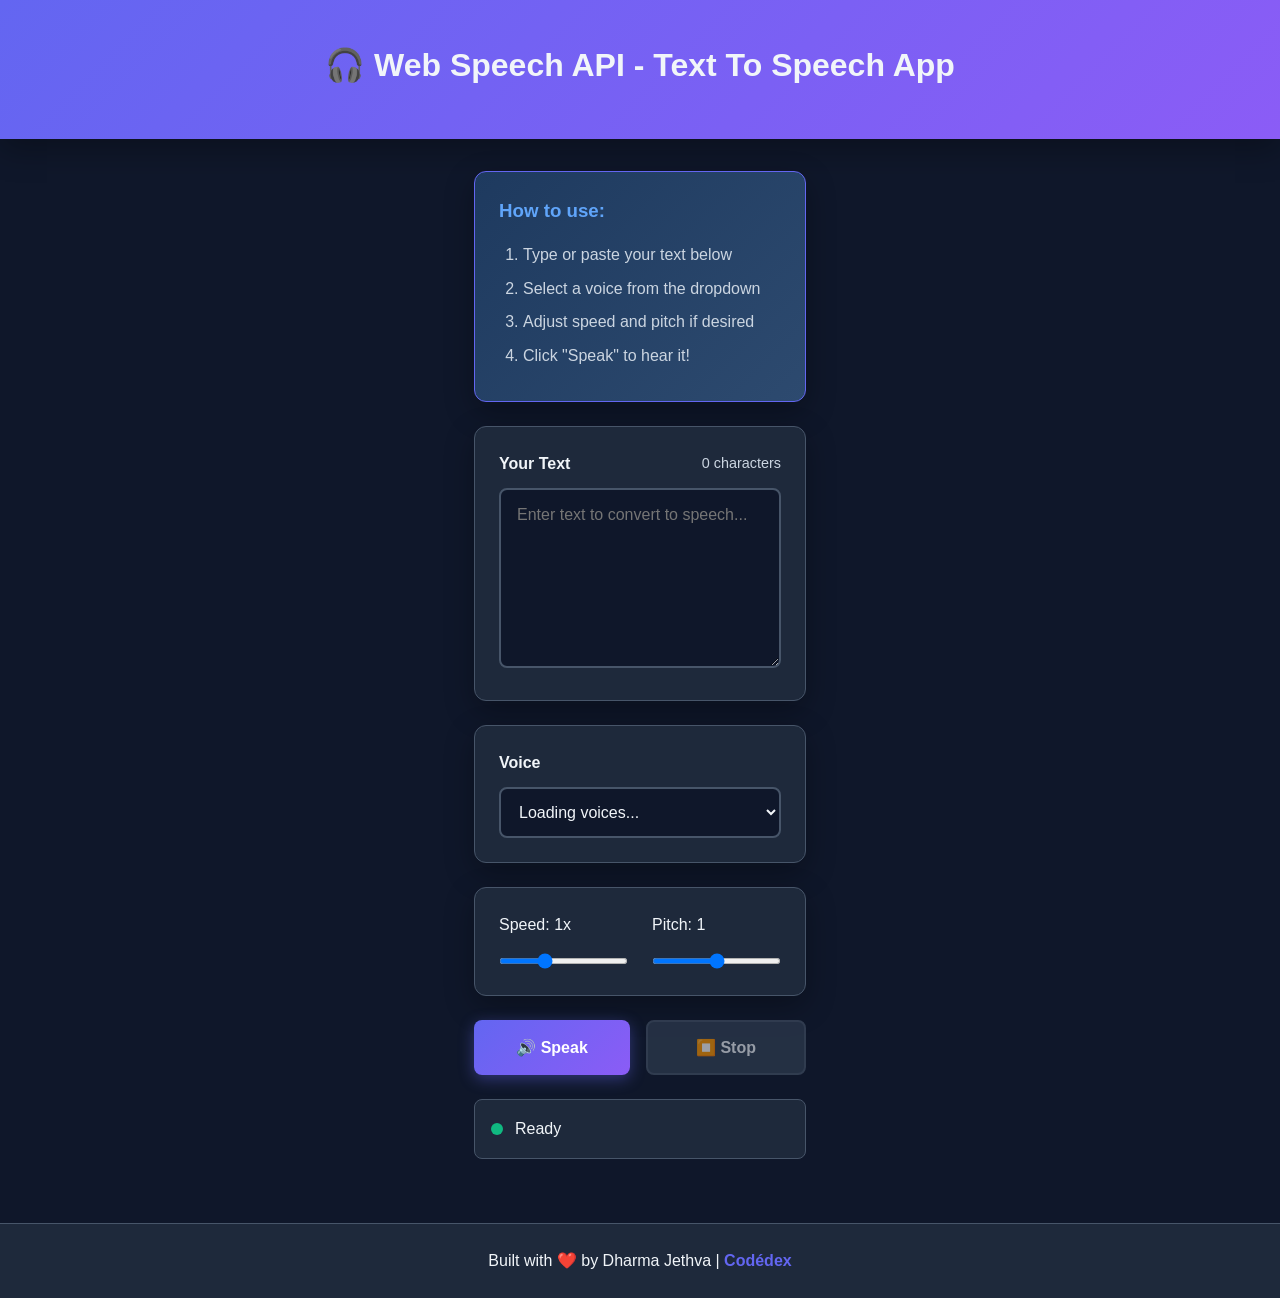
==== text_to_speech/index.html @ 4c9f6785 "text to speech added" ====
<!doctype html>
<html lang="en">
  <head>
    <meta charset="UTF-8" />
    <meta name="viewport" content="width=device-width, initial-scale=1.0" />
    <title>Web Speech API - Text To Speech App</title>
    <link rel="stylesheet" href="style.css" />
  </head>
  <body>
    <header class="header">
      <h1>🎧 Web Speech API - Text To Speech App</h1>
    </header>

    <div class="container">
      <div class="card instructions">
        <h3>How to use:</h3>
        <ol>
          <li>Type or paste your text below</li>
          <li>Select a voice from the dropdown</li>
          <li>Adjust speed and pitch if desired</li>
          <li>Click "Speak" to hear it!</li>
        </ol>
      </div>

      <div class="card">
        <label for="text-input">
          <strong>Your Text</strong>
          <span class="char-counter">
            <span id="char-count">0</span> characters
          </span>
        </label>
        <textarea
          id="text-input"
          placeholder="Enter text to convert to speech..."
          rows="8"
        ></textarea>
      </div>

      <div class="card">
        <label for="voice-select">
          <strong>Voice</strong>
        </label>
        <select id="voice-select">
          <option value="">Loading voices...</option>
        </select>
      </div>

      <div class="card controls-grid">
        <div class="control-group">
          <label for="speed-slider">
            Speed: <span id="speed-value">1.0</span>x
          </label>
          <input
            type="range"
            id="speed-slider"
            min="0.5"
            max="2"
            step="0.1"
            value="1"
          />
        </div>

        <div class="control-group">
          <label for="pitch-slider">
            Pitch: <span id="pitch-value">1.0</span>
          </label>
          <input
            type="range"
            id="pitch-slider"
            min="0"
            max="2"
            step="0.1"
            value="1"
          />
        </div>
      </div>

      <div class="button-group">
        <button id="speak-btn" class="btn-primary">🔊 Speak</button>
        <button id="stop-btn" class="btn-secondary">⏹️ Stop</button>
      </div>

      <div id="status" class="status">
        <span class="status-dot"></span>
        <span id="status-text">Ready</span>
      </div>
    </div>

    <footer class="footer">
      <p>
        Built with ❤️ by Dharma Jethva |
        <a href="https://www.codedex.io/" target="_blank">Codédex</a>
      </p>
    </footer>

    <script src="app.js"></script>
  </body>
</html>
---- text_to_speech/style.css ----
* {
  margin: 0;
  padding: 0;
  box-sizing: border-box;
}

body {
  font-family:
    -apple-system, BlinkMacSystemFont, "Segoe UI", Roboto, sans-serif;
  background: #0f172a;
  color: #f1f5f9;
  line-height: 1.6;
  min-height: 100vh;
  display: flex;
  flex-direction: column;
}

.header {
  background: linear-gradient(135deg, #6366f1, #8b5cf6);
  padding: 2.5rem 1.5rem;
  text-align: center;
  box-shadow: 0 10px 30px rgba(0, 0, 0, 0.3);
}

.header h1 {
  font-size: 2rem;
  font-weight: 700;
  margin-bottom: 0.5rem;
}

.header p {
  font-size: 1rem;
  opacity: 0.9;
}

.container {
  max-width: 700px;
  margin: 2rem auto;
  padding: 0 1.5rem 2rem;
  flex: 1;
}

.card {
  background: #1e293b;
  border: 1px solid #475569;
  border-radius: 12px;
  padding: 1.5rem;
  margin-bottom: 1.5rem;
  box-shadow: 0 10px 30px rgba(0, 0, 0, 0.3);
}

.instructions {
  background: linear-gradient(135deg, #1e3a5f, #2d4a6f);
  border-color: #6366f1;
}

.instructions h3 {
  color: #60a5fa;
  margin-bottom: 1rem;
}

.instructions ol {
  margin-left: 1.5rem;
  color: #cbd5e1;
}

.instructions li {
  margin-bottom: 0.5rem;
}

label {
  display: flex;
  justify-content: space-between;
  align-items: center;
  margin-bottom: 0.75rem;
  font-size: 1rem;
}

.char-counter {
  font-size: 0.9rem;
  color: #cbd5e1;
  font-weight: normal;
}

textarea {
  width: 100%;
  background: #0f172a;
  border: 2px solid #475569;
  border-radius: 8px;
  padding: 1rem;
  color: #f1f5f9;
  font-size: 1rem;
  font-family: inherit;
  resize: vertical;
}

textarea:focus {
  outline: none;
  border-color: #6366f1;
}

select {
  width: 100%;
  background: #0f172a;
  border: 2px solid #475569;
  border-radius: 8px;
  padding: 0.875rem;
  color: #f1f5f9;
  font-size: 1rem;
  cursor: pointer;
}

select:focus {
  outline: none;
  border-color: #6366f1;
}

.controls-grid {
  display: grid;
  grid-template-columns: 1fr 1fr;
  gap: 1.5rem;
}

.control-group label {
  display: block;
  margin-bottom: 0.5rem;
  font-weight: 500;
}

input[type="range"] {
  width: 100%;
  height: 6px;
  background: #334155;
  border-radius: 3px;
  outline: none;
}

input[type="range"]::-webkit-slider-thumb {
  appearance: none;
  width: 18px;
  height: 18px;
  background: #6366f1;
  border-radius: 50%;
  cursor: pointer;
}

input[type="range"]::-moz-range-thumb {
  width: 18px;
  height: 18px;
  background: #6366f1;
  border-radius: 50%;
  cursor: pointer;
  border: none;
}

.button-group {
  display: flex;
  gap: 1rem;
  margin-bottom: 1.5rem;
}

.btn-primary,
.btn-secondary {
  flex: 1;
  padding: 1rem;
  border: none;
  border-radius: 8px;
  font-size: 1rem;
  font-weight: 600;
  cursor: pointer;
  transition: all 0.3s ease;
}

.btn-primary {
  background: linear-gradient(135deg, #6366f1, #8b5cf6);
  color: white;
  box-shadow: 0 4px 15px rgba(99, 102, 241, 0.4);
}

.btn-primary:hover {
  background: linear-gradient(135deg, #4f46e5, #7c3aed);
  transform: translateY(-2px);
}

.btn-secondary {
  background: #334155;
  color: #f1f5f9;
  border: 2px solid #475569;
}

.btn-secondary:hover {
  background: #475569;
}

.btn-primary:disabled,
.btn-secondary:disabled {
  opacity: 0.6;
  cursor: not-allowed;
  transform: none;
}

.status {
  display: flex;
  align-items: center;
  gap: 0.75rem;
  padding: 1rem;
  background: #1e293b;
  border-radius: 8px;
  border: 1px solid #475569;
}

.status-dot {
  width: 12px;
  height: 12px;
  border-radius: 50%;
  background: #10b981;
  animation: pulse 2s ease-in-out infinite;
}

.status.speaking .status-dot {
  background: #6366f1;
}

@keyframes pulse {
  0%, 100% { opacity: 1; }
  50% { opacity: 0.5; }
}

.footer {
  background: #1e293b;
  border-top: 1px solid #475569;
  padding: 1.5rem;
  text-align: center;
  margin-top: auto;
}

.footer a {
  color: #6366f1;
  text-decoration: none;
  font-weight: 600;
}

.footer a:hover {
  text-decoration: underline;
}

@media (max-width: 768px) {
  .controls-grid {
    grid-template-columns: 1fr;
    gap: 1rem;
  }

  .button-group {
    flex-direction: column;
  }
}
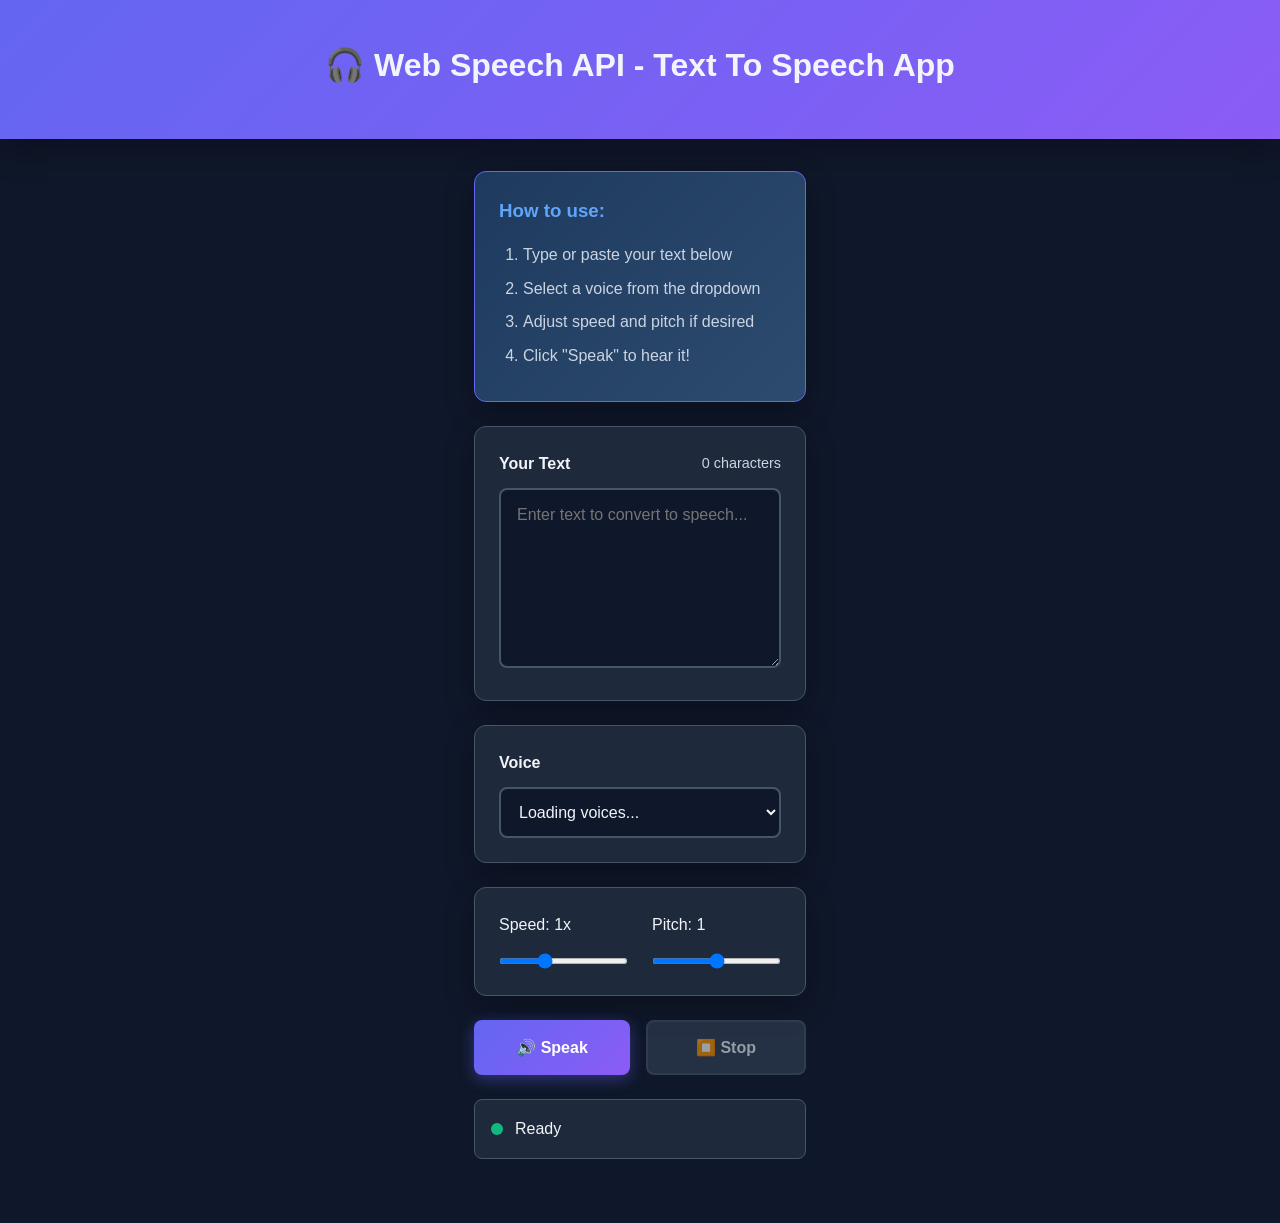
==== commit d555ec10: "." ====
--- a/text_to_speech/index.html
+++ b/text_to_speech/index.html
@@ -85,14 +85,6 @@
         <span id="status-text">Ready</span>
       </div>
     </div>
-
-    <footer class="footer">
-      <p>
-        Built with ❤️ by Dharma Jethva |
-        <a href="https://www.codedex.io/" target="_blank">Codédex</a>
-      </p>
-    </footer>
-
     <script src="app.js"></script>
   </body>
 </html>
